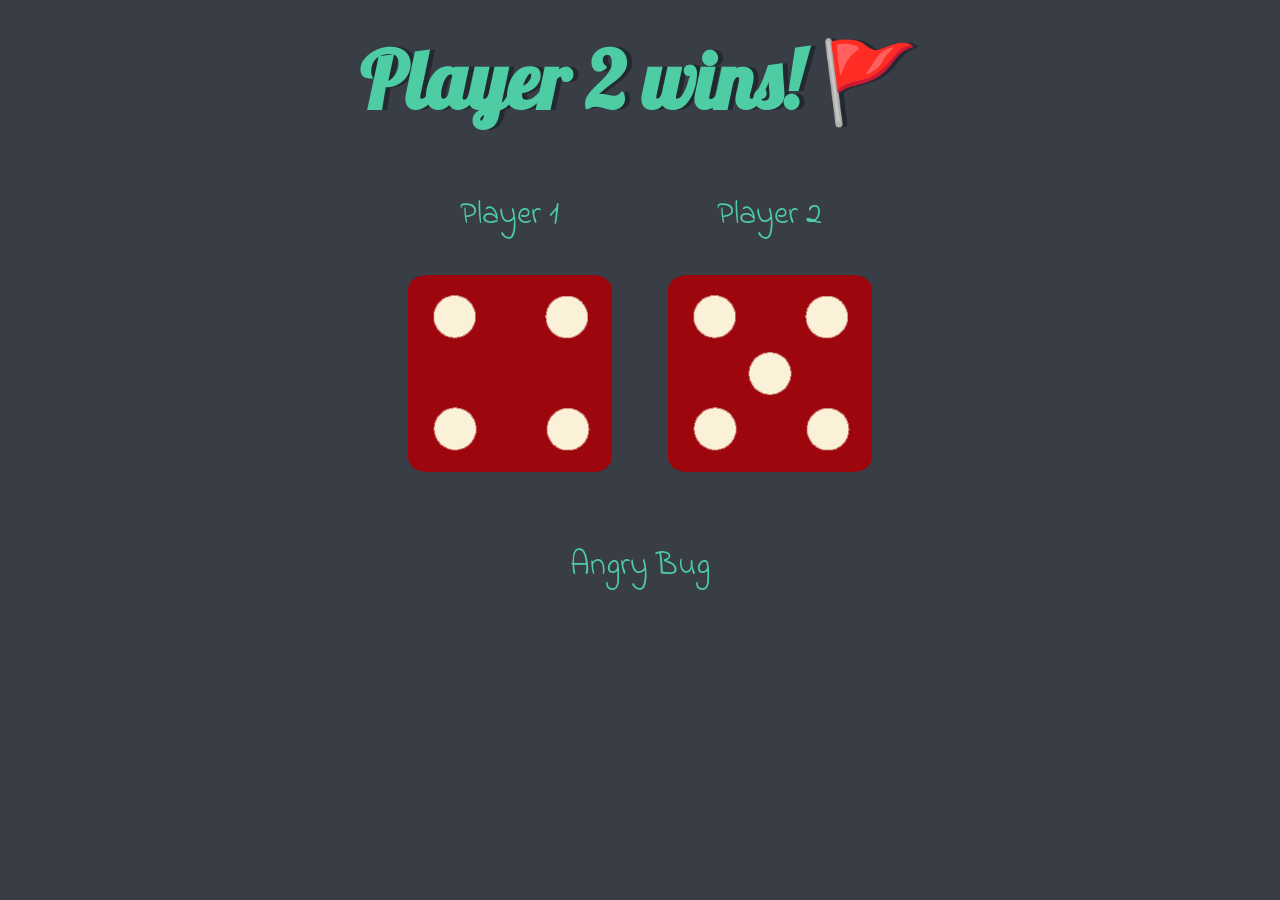
==== index.html @ ffb83570 "Rename dicee.html to index.html" ====
<!DOCTYPE html>
<html lang="en" dir="ltr">
  <head>
    <meta charset="utf-8">
    <title>Dicee</title>
    <link rel="stylesheet" href="styles.css">
    <link href="https://fonts.googleapis.com/css?family=Indie+Flower|Lobster" rel="stylesheet">

  </head>
  <body>

    <div class="container">
      
      <h1>Refresh Me</h1>

      <div class="dice">
        <p>Player 1</p>
        <img class="img1" src="images/dice6.png">
      </div>

      <div class="dice">
        <p>Player 2</p>
        <img class="img2" src="images/dice6.png">
      </div>

    </div>

<script src="index.js"></script>
  </body>

  <footer>
     <p>Angry Bug</p>
  </footer>
</html>
---- styles.css ----
.container {
  width: 70%;
  margin: auto;
  text-align: center;
}

.dice {
  text-align: center;
  display: inline-block;

}

body {
  background-color: #393E46;
}

h1 {
  margin: 30px;
  font-family: 'Lobster', cursive;
  text-shadow: 5px 0 #232931;
  font-size: 5rem;
  color: #4ECCA3;
}

p {
  font-size: 2rem;
  color: #4ECCA3;
  font-family: 'Indie Flower', cursive;
}

img {
  width: 80%;
}

footer {
  margin-top: 5%;
  color: #EEEEEE;
  text-align: center;
  font-family: 'Indie Flower', cursive;

}
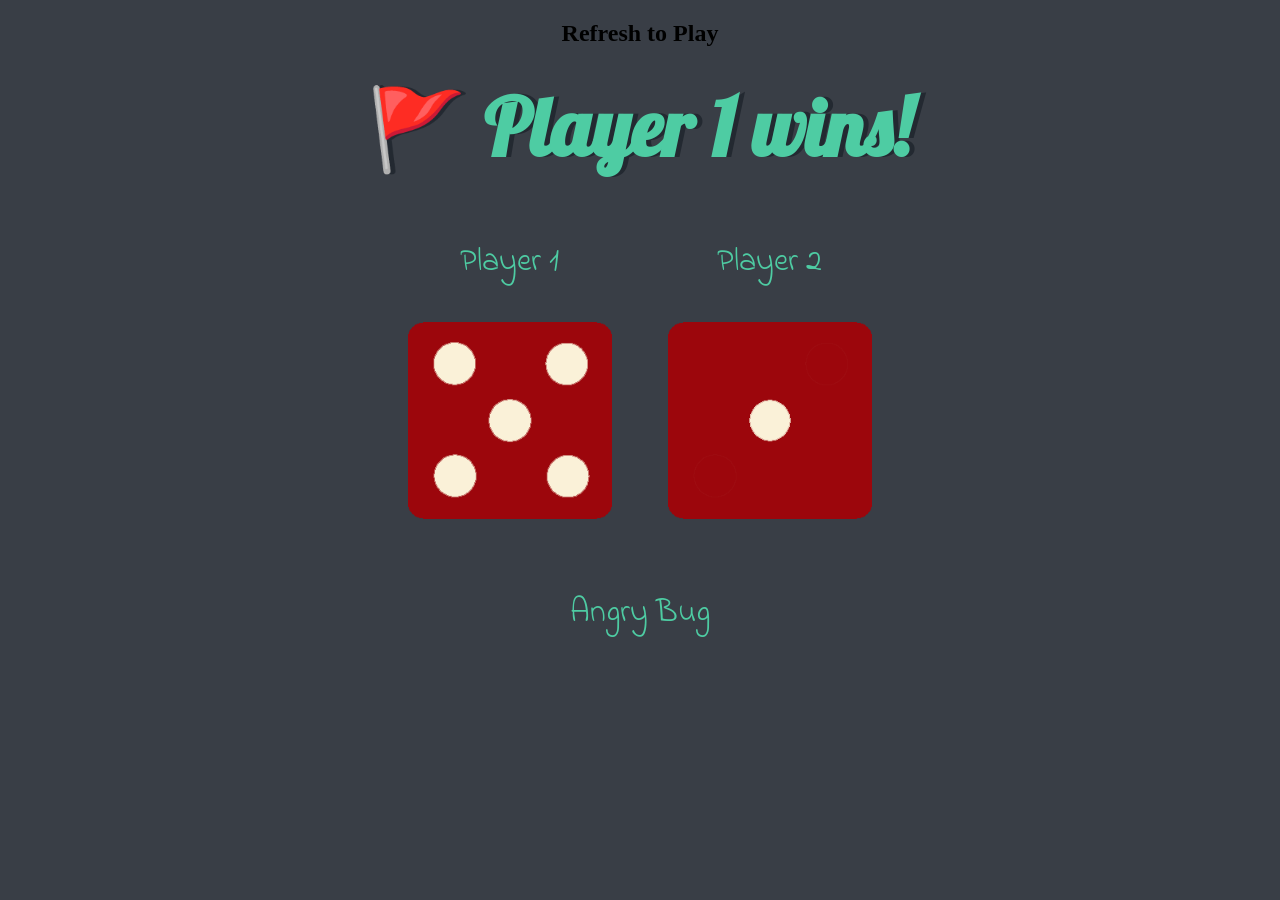
==== commit 16d9021b: "Update index.html" ====
--- a/index.html
+++ b/index.html
@@ -10,7 +10,8 @@
   <body>
 
     <div class="container">
-      
+
+      <h2>Refresh to Play</h2>
       <h1>Refresh Me</h1>
 
       <div class="dice">
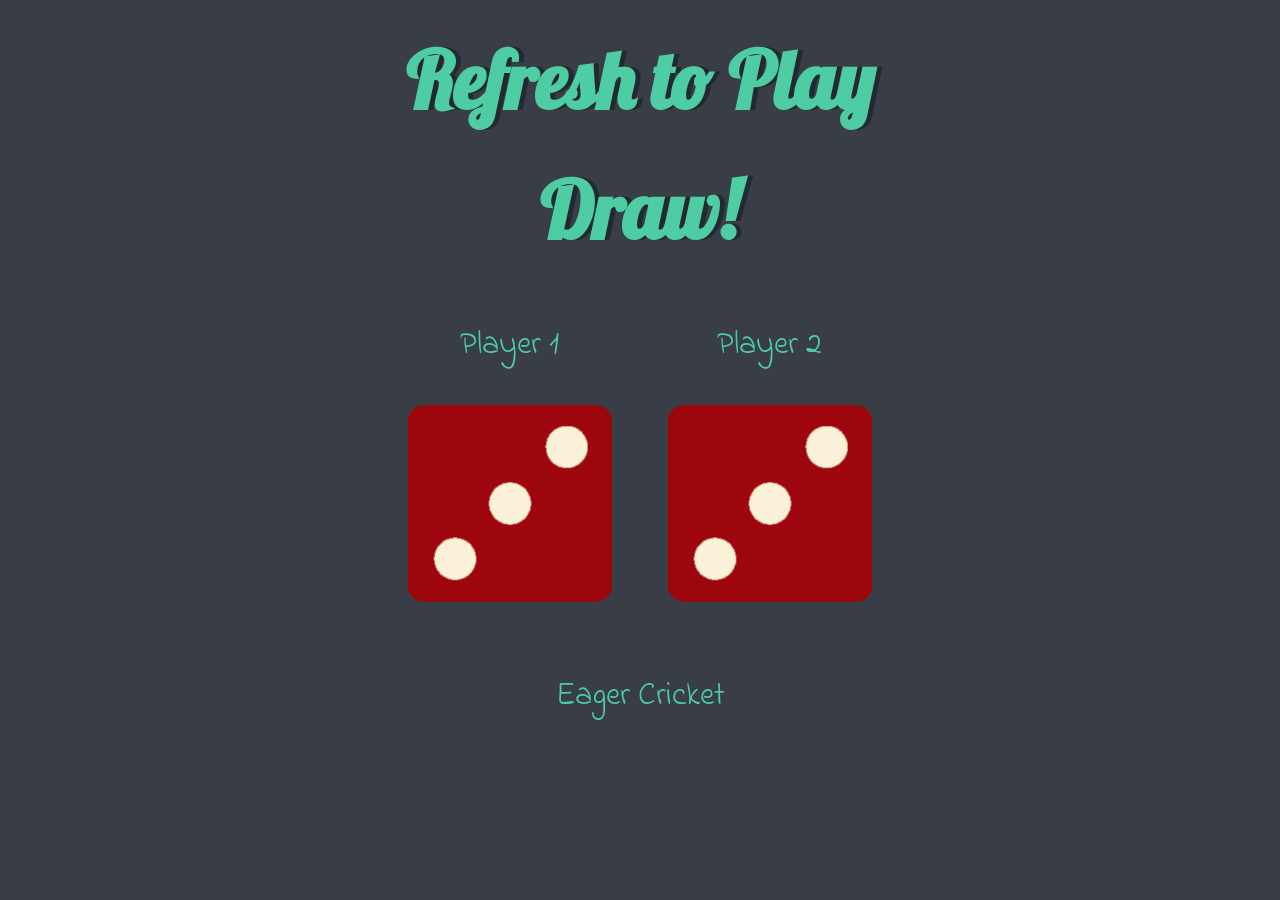
==== commit a48d7916: "Update index.html" ====
--- a/index.html
+++ b/index.html
@@ -30,6 +30,6 @@
   </body>
 
   <footer>
-     <p>Angry Bug</p>
+     <p>Eager Cricket</p>
   </footer>
 </html>
--- a/styles.css
+++ b/styles.css
@@ -14,7 +14,7 @@
   background-color: #393E46;
 }
 
-h1 {
+h1, h2{
   margin: 30px;
   font-family: 'Lobster', cursive;
   text-shadow: 5px 0 #232931;
@@ -38,4 +38,4 @@
   text-align: center;
   font-family: 'Indie Flower', cursive;
 
-}+}
